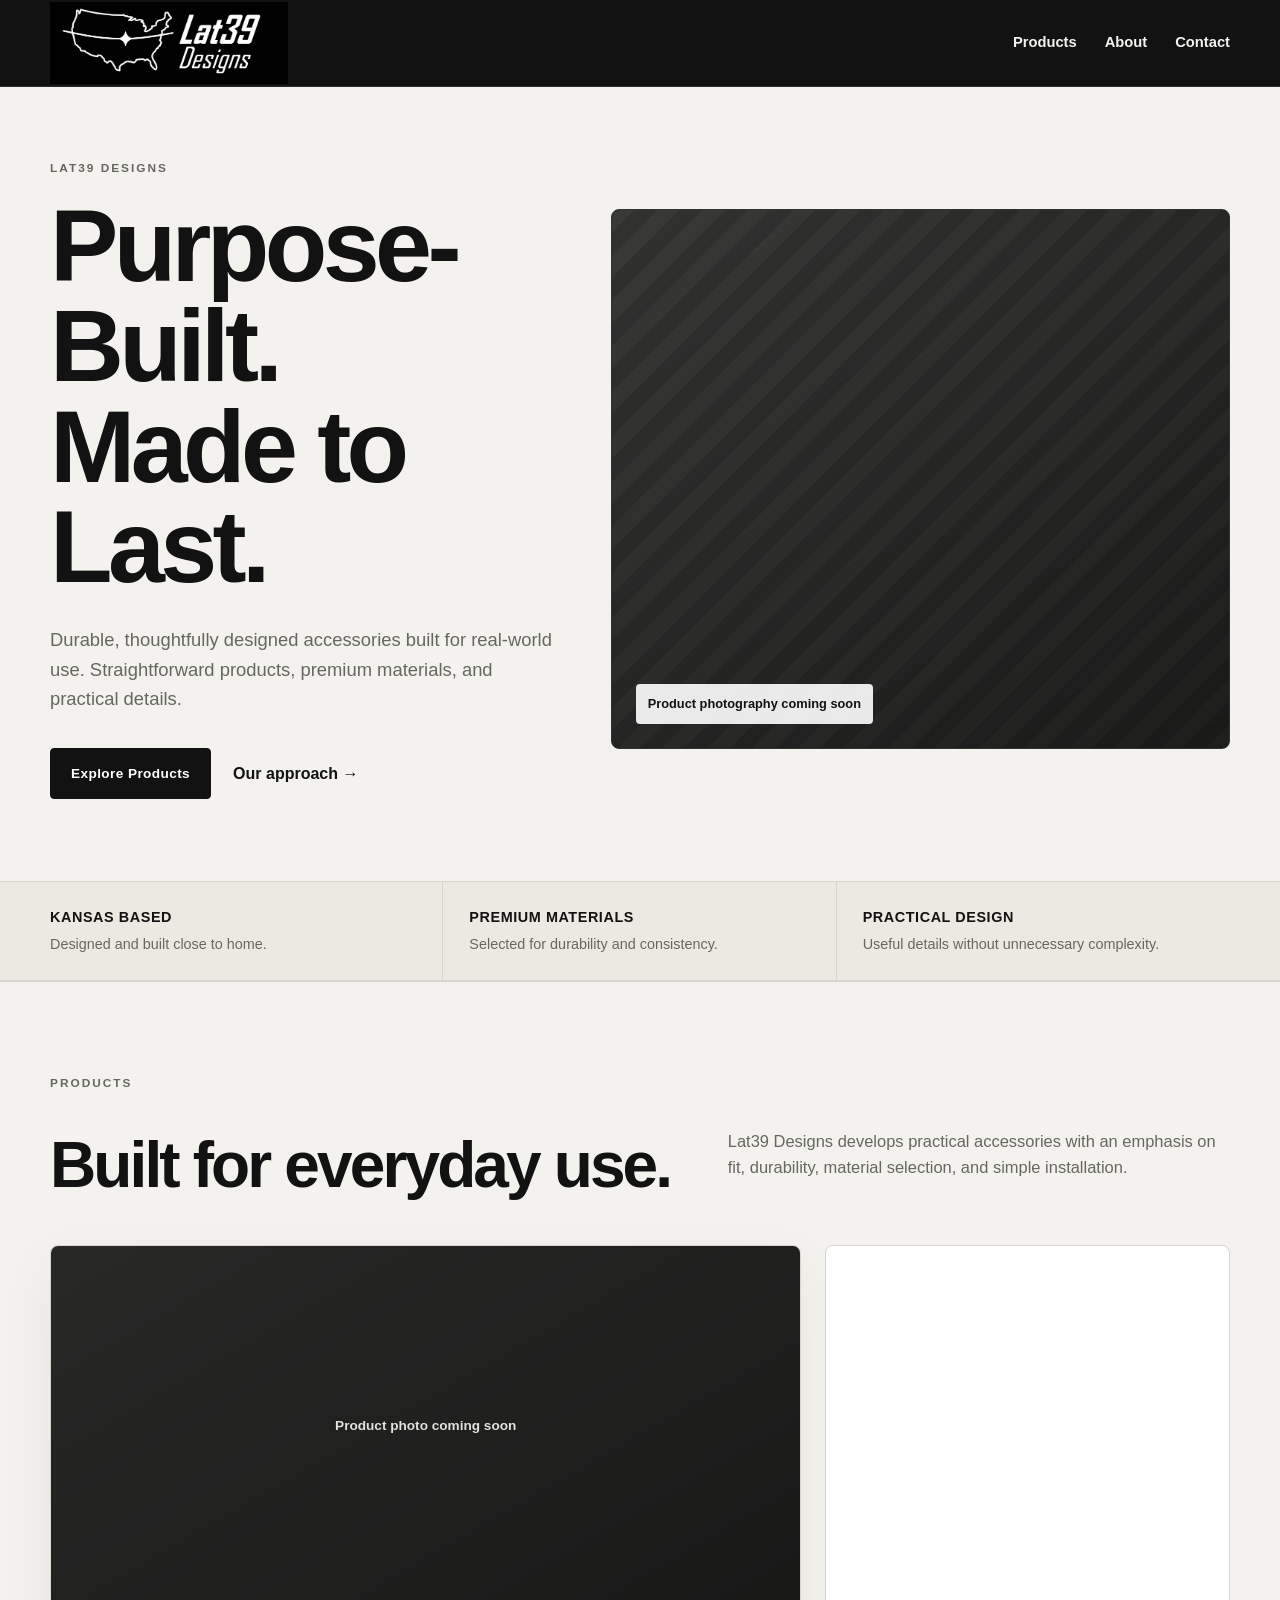
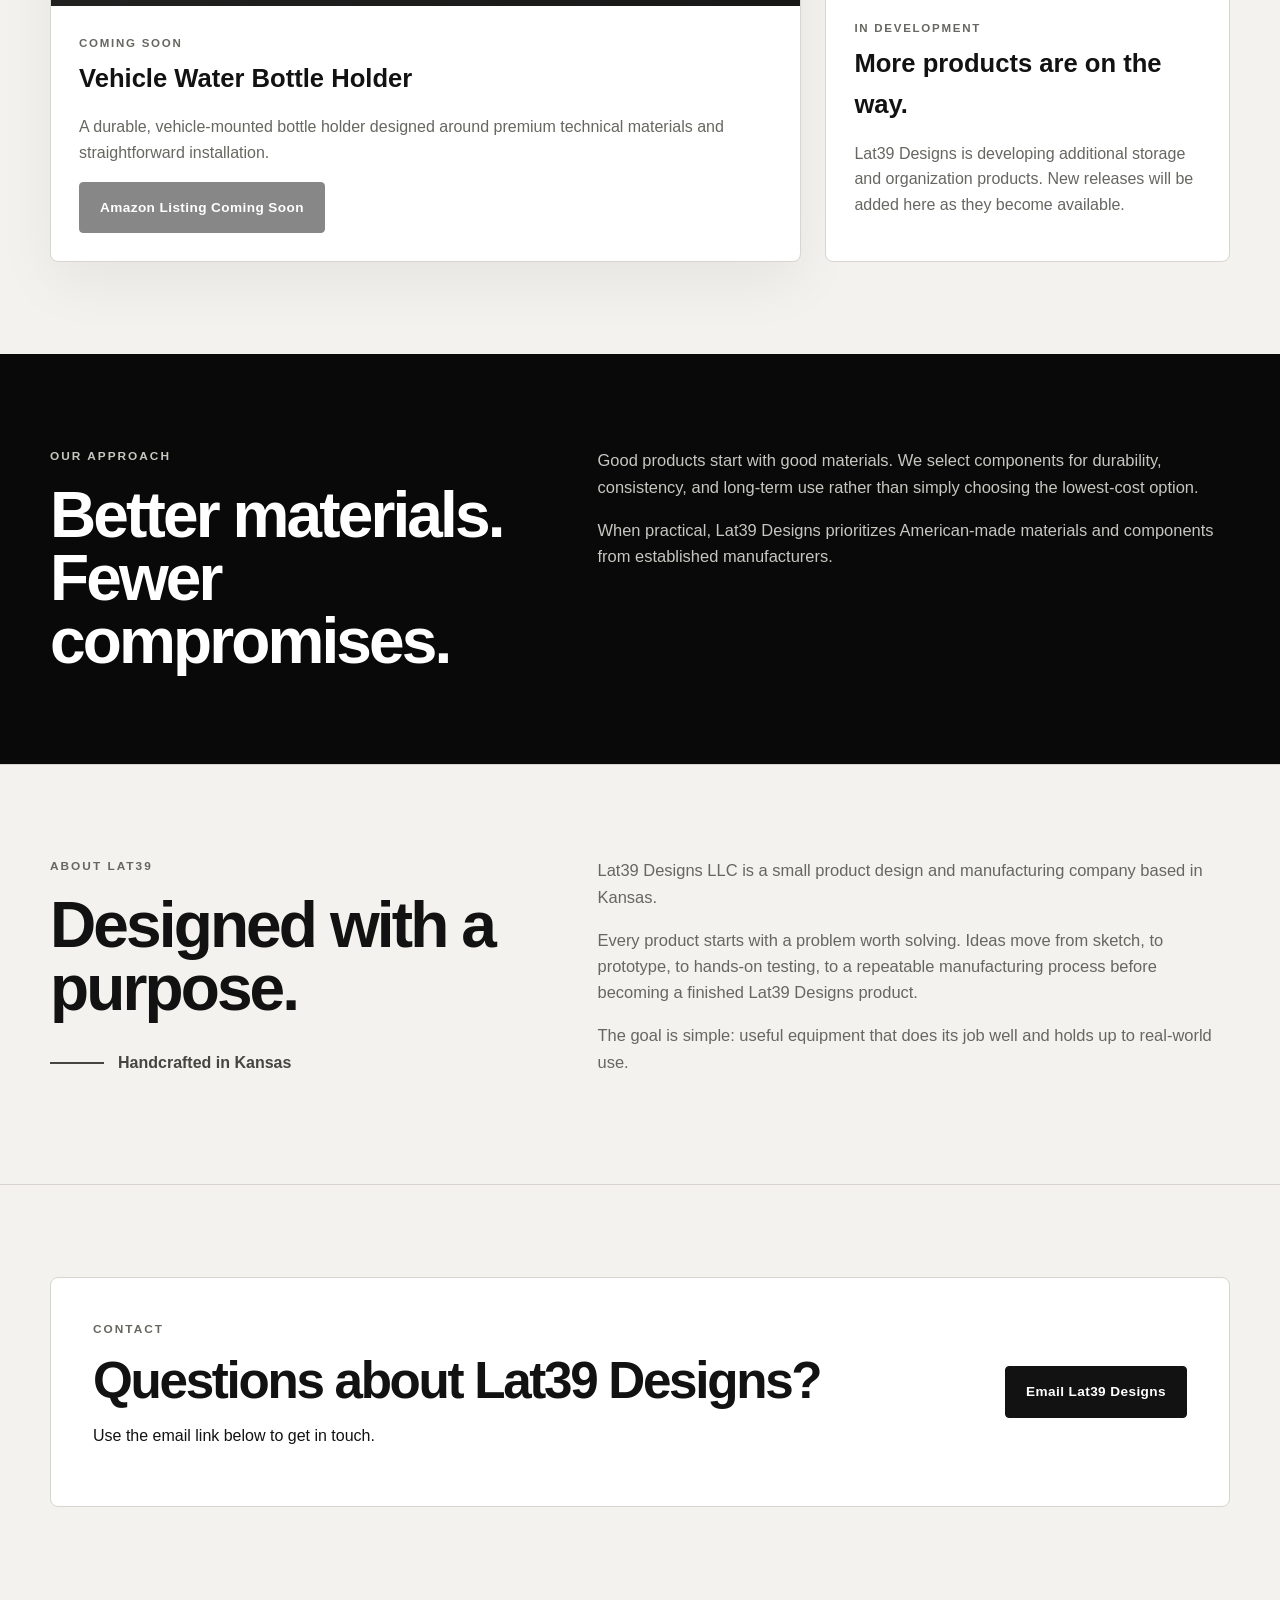
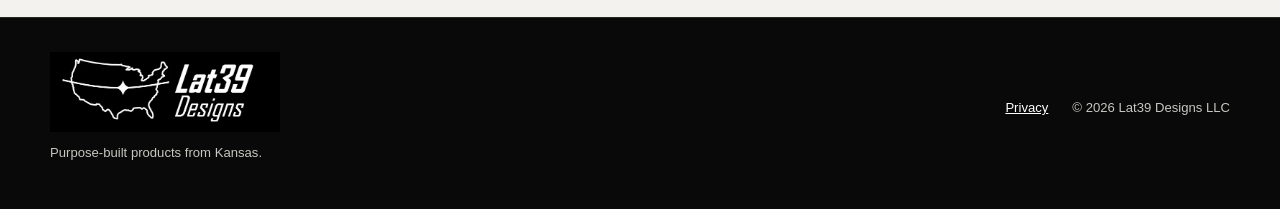
==== previews/pr-1/index.html @ 4779bbb1 "Update preview for PR #1" ====
<!doctype html>
<html lang="en">
<head>
  <meta charset="utf-8">
  <meta name="viewport" content="width=device-width, initial-scale=1">
  <meta name="description" content="Lat39 Designs creates durable, purpose-built accessories handcrafted in Kansas.">
  <title>Lat39 Designs | Purpose-Built. Made to Last.</title>
  <link rel="stylesheet" href="styles.css">
</head>
<body>
  <header class="site-header">
    <div class="wrap header-inner">
      <a class="brand-logo" href="#top" aria-label="Lat39 Designs home">
        <img src="assets/logo-primary-dark.webp" alt="Lat39 Designs">
      </a>
      <nav class="nav" aria-label="Main navigation">
        <a href="#products">Products</a>
        <a href="#about">About</a>
        <a href="#contact">Contact</a>
      </nav>
    </div>
  </header>

  <main id="top">
    <section class="hero">
      <div class="wrap hero-grid">
        <div class="hero-copy">
          <p class="eyebrow">LAT39 DESIGNS</p>
          <h1>Purpose-Built.<br>Made to Last.</h1>
          <p class="lede">Durable, thoughtfully designed accessories built for real-world use. Straightforward products, premium materials, and practical details.</p>
          <div class="hero-actions">
            <a class="button" href="#products">Explore Products</a>
            <a class="text-link" href="#about">Our approach →</a>
          </div>
        </div>
        <div class="hero-panel" aria-label="Future product lifestyle photo">
          <div class="placeholder-label">Product photography coming soon</div>
        </div>
      </div>
    </section>

    <section class="trust-strip">
      <div class="wrap trust-grid">
        <div><strong>Kansas based</strong><span>Designed and built close to home.</span></div>
        <div><strong>Premium materials</strong><span>Selected for durability and consistency.</span></div>
        <div><strong>Practical design</strong><span>Useful details without unnecessary complexity.</span></div>
      </div>
    </section>

    <section class="section" id="products">
      <div class="wrap">
        <p class="eyebrow">PRODUCTS</p>
        <div class="section-heading">
          <h2>Built for everyday use.</h2>
          <p>Lat39 Designs develops practical accessories with an emphasis on fit, durability, material selection, and simple installation.</p>
        </div>

        <div class="product-grid">
          <article class="product-card product-card-main">
            <div class="product-photo"><span>Product photo coming soon</span></div>
            <div class="product-body">
              <p class="product-kicker">COMING SOON</p>
              <h3>Vehicle Water Bottle Holder</h3>
              <p>A durable, vehicle-mounted bottle holder designed around premium technical materials and straightforward installation.</p>
              <span class="button button-disabled" aria-disabled="true">Amazon Listing Coming Soon</span>
            </div>
          </article>

          <article class="product-card future-card">
            <div class="product-body">
              <p class="product-kicker">IN DEVELOPMENT</p>
              <h3>More products are on the way.</h3>
              <p>Lat39 Designs is developing additional storage and organization products. New releases will be added here as they become available.</p>
            </div>
          </article>
        </div>
      </div>
    </section>

    <section class="section section-dark">
      <div class="wrap feature-grid">
        <div>
          <p class="eyebrow eyebrow-light">OUR APPROACH</p>
          <h2>Better materials.<br>Fewer compromises.</h2>
        </div>
        <div class="feature-copy">
          <p>Good products start with good materials. We select components for durability, consistency, and long-term use rather than simply choosing the lowest-cost option.</p>
          <p>When practical, Lat39 Designs prioritizes American-made materials and components from established manufacturers.</p>
        </div>
      </div>
    </section>

    <section class="section" id="about">
      <div class="wrap about-grid">
        <div>
          <p class="eyebrow">ABOUT LAT39</p>
          <h2>Designed with a purpose.</h2>
          <div class="kansas-mark">
            <span class="kansas-line"></span>
            <strong>Handcrafted in Kansas</strong>
          </div>
        </div>
        <div class="about-copy">
          <p>Lat39 Designs LLC is a small product design and manufacturing company based in Kansas.</p>
          <p>Every product starts with a problem worth solving. Ideas move from sketch, to prototype, to hands-on testing, to a repeatable manufacturing process before becoming a finished Lat39 Designs product.</p>
          <p>The goal is simple: useful equipment that does its job well and holds up to real-world use.</p>
        </div>
      </div>
    </section>

    <section class="section contact-section" id="contact">
      <div class="wrap contact-box">
        <div>
          <p class="eyebrow">CONTACT</p>
          <h2>Questions about Lat39 Designs?</h2>
          <p>Use the email link below to get in touch.</p>
        </div>
        <a class="button" href="mailto:info@lat39designs.com">Email Lat39 Designs</a>
      </div>
    </section>
  </main>

  <footer class="site-footer">
    <div class="wrap footer-inner">
      <div class="footer-brand">
        <img src="assets/logo-primary-dark.webp" alt="Lat39 Designs">
        <span>Purpose-built products from Kansas.</span>
      </div>
      <div class="footer-links">
        <a href="privacy.html">Privacy</a>
        <span>&copy; <span id="year"></span> Lat39 Designs LLC</span>
      </div>
    </div>
  </footer>

  <script>document.getElementById("year").textContent = new Date().getFullYear();</script>
</body>
</html>
---- previews/pr-1/styles.css ----
:root {
  --bg: #f3f2ee;
  --surface: #ffffff;
  --ink: #111211;
  --muted: #666760;
  --line: #d7d5ce;
  --dark: #080908;
  --dark-soft: #181917;
  --dark-muted: #c6c7c1;
  --max-width: 1180px;
  --radius: 8px;
}
* { box-sizing: border-box; }
html { scroll-behavior: smooth; }
body {
  margin: 0;
  background: var(--bg);
  color: var(--ink);
  font-family: Arial, Helvetica, sans-serif;
  line-height: 1.6;
}
img { max-width: 100%; display: block; }
a { color: inherit; }
.wrap { width: min(calc(100% - 40px), var(--max-width)); margin: 0 auto; }

.site-header {
  position: sticky;
  top: 0;
  z-index: 20;
  background: rgba(8,9,8,.96);
  border-bottom: 1px solid #292a27;
  backdrop-filter: blur(10px);
}
.header-inner {
  min-height: 86px;
  display: flex;
  align-items: center;
  justify-content: space-between;
  gap: 28px;
}
.brand-logo { display: block; text-decoration: none; }
.brand-logo img {
  width: 238px;
  height: auto;
}
.nav { display: flex; gap: 28px; }
.nav a {
  color: #f4f4f1;
  text-decoration: none;
  font-size: .92rem;
  font-weight: 700;
}
.nav a:hover, .nav a:focus { text-decoration: underline; text-underline-offset: 5px; }

.hero { padding: 72px 0 82px; }
.hero-grid {
  display: grid;
  grid-template-columns: .9fr 1.1fr;
  gap: 54px;
  align-items: center;
}
.eyebrow {
  margin: 0 0 18px;
  font-size: .74rem;
  letter-spacing: .17em;
  font-weight: 900;
  color: var(--muted);
}
.hero h1, .section h2 { margin: 0; line-height: .98; letter-spacing: -.045em; }
.hero h1 { font-size: clamp(3.2rem, 8vw, 6.4rem); }
.lede {
  max-width: 650px;
  margin: 28px 0 34px;
  font-size: 1.15rem;
  color: var(--muted);
}
.hero-actions { display: flex; gap: 22px; align-items: center; flex-wrap: wrap; }
.text-link { font-weight: 800; text-decoration: none; }
.text-link:hover, .text-link:focus { text-decoration: underline; text-underline-offset: 4px; }

.button {
  display: inline-block;
  padding: 14px 20px;
  border: 1px solid var(--ink);
  background: var(--ink);
  color: white;
  text-decoration: none;
  font-size: .85rem;
  font-weight: 800;
  letter-spacing: .03em;
  border-radius: 4px;
}
.button:hover, .button:focus { opacity: .86; }
.button-disabled { cursor: default; opacity: .5; }

.hero-panel {
  min-height: 540px;
  border-radius: var(--radius);
  border: 1px solid #31322f;
  background:
    linear-gradient(145deg, rgba(255,255,255,.04), rgba(0,0,0,.4)),
    repeating-linear-gradient(135deg,#31322f 0,#31322f 16px,#292a28 16px,#292a28 32px);
  display: flex;
  align-items: end;
  padding: 24px;
}
.placeholder-label {
  display: inline-block;
  background: rgba(255,255,255,.9);
  padding: 10px 12px;
  border-radius: 4px;
  font-size: .8rem;
  font-weight: 700;
}

.trust-strip { border-top: 1px solid var(--line); border-bottom: 1px solid var(--line); background: #ebe9e2; }
.trust-grid { display: grid; grid-template-columns: repeat(3,1fr); }
.trust-grid > div { padding: 24px 26px; border-right: 1px solid var(--line); }
.trust-grid > div:first-child { padding-left: 0; }
.trust-grid > div:last-child { border-right: 0; }
.trust-grid strong, .trust-grid span { display: block; }
.trust-grid strong { font-size: .9rem; letter-spacing: .04em; text-transform: uppercase; }
.trust-grid span { color: var(--muted); font-size: .9rem; margin-top: 4px; }

.section { padding: 92px 0; border-top: 1px solid var(--line); }
.section-heading {
  display: grid;
  grid-template-columns: 1fr .8fr;
  gap: 50px;
  align-items: end;
  margin-bottom: 48px;
}
.section h2 { font-size: clamp(2.4rem, 5vw, 4.4rem); }
.section-heading p, .about-copy, .feature-copy { color: var(--muted); font-size: 1.03rem; }

.product-grid { display: grid; grid-template-columns: 1.3fr .7fr; gap: 24px; }
.product-card {
  overflow: hidden;
  border: 1px solid var(--line);
  border-radius: var(--radius);
  background: var(--surface);
}
.product-card-main { box-shadow: 0 20px 60px rgba(0,0,0,.06); }
.product-photo {
  min-height: 360px;
  display: grid;
  place-items: center;
  color: #e1e1dd;
  font-size: .85rem;
  font-weight: 700;
  background: linear-gradient(150deg, rgba(255,255,255,.02), rgba(0,0,0,.35)), #242523;
}
.product-body { padding: 28px; }
.product-body h3 { margin: 5px 0 12px; font-size: 1.6rem; }
.product-body p { color: var(--muted); }
.product-kicker { margin: 0 !important; font-size: .72rem; letter-spacing: .15em; font-weight: 900; }
.future-card { min-height: 100%; display: flex; align-items: end; }

.section-dark { background: var(--dark); color: #fff; border-color: var(--dark); }
.feature-grid, .about-grid { display: grid; grid-template-columns: .85fr 1.15fr; gap: 80px; }
.eyebrow-light, .section-dark .feature-copy { color: var(--dark-muted); }
.feature-copy p:first-child, .about-copy p:first-child { margin-top: 0; }

.kansas-mark { margin-top: 30px; display: flex; align-items: center; gap: 14px; color: #454640; }
.kansas-line { display: inline-block; width: 54px; height: 2px; background: #454640; }

.contact-section { padding-bottom: 110px; }
.contact-box {
  border: 1px solid var(--line);
  border-radius: var(--radius);
  padding: 42px;
  background: var(--surface);
  display: flex;
  align-items: center;
  justify-content: space-between;
  gap: 36px;
}
.contact-box h2 { font-size: clamp(2rem, 4vw, 3.4rem); }

.site-footer { background: var(--dark); color: #fff; border-top: 1px solid #292a27; padding: 34px 0 46px; }
.footer-inner { display: flex; justify-content: space-between; gap: 30px; font-size: .82rem; color: var(--dark-muted); }
.footer-brand { display: flex; flex-direction: column; gap: 10px; }
.footer-brand img { width: 230px; height: auto; }
.footer-links { display: flex; align-items: center; gap: 24px; }
.footer-links a { color: #fff; }

@media (max-width: 780px) {
  .wrap { width: min(calc(100% - 28px), var(--max-width)); }
  .header-inner { min-height: 72px; }
  .brand-logo img { width: 190px; }
  .nav { gap: 14px; }
  .nav a { font-size: .8rem; }
  .hero { padding: 44px 0 58px; }
  .hero-grid, .section-heading, .product-grid, .feature-grid, .about-grid, .trust-grid { grid-template-columns: 1fr; }
  .hero-grid, .section-heading, .feature-grid, .about-grid { gap: 32px; }
  .hero-panel { min-height: 350px; }
  .trust-grid > div { border-right: 0; border-bottom: 1px solid var(--line); padding: 18px 0; }
  .trust-grid > div:last-child { border-bottom: 0; }
  .section { padding: 64px 0; }
  .contact-box, .footer-inner { align-items: flex-start; flex-direction: column; }
  .footer-links { flex-wrap: wrap; }
}
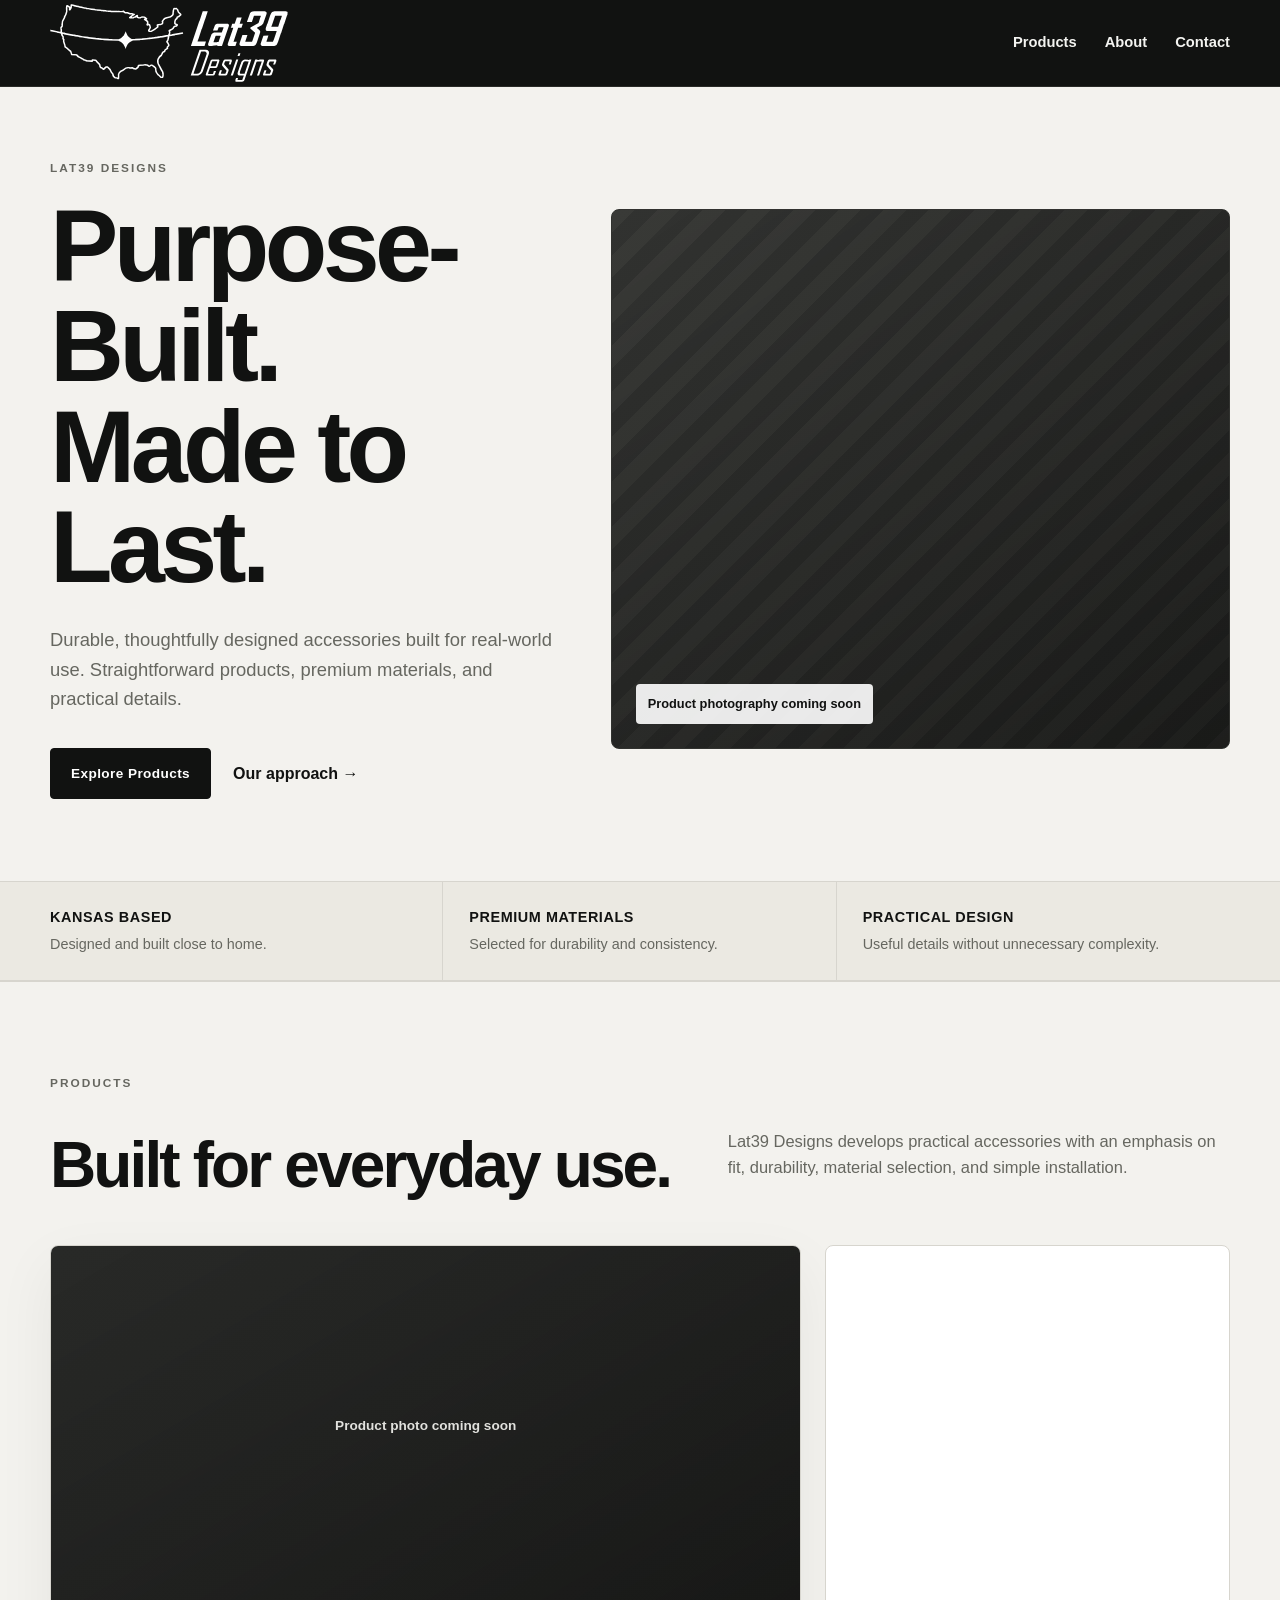
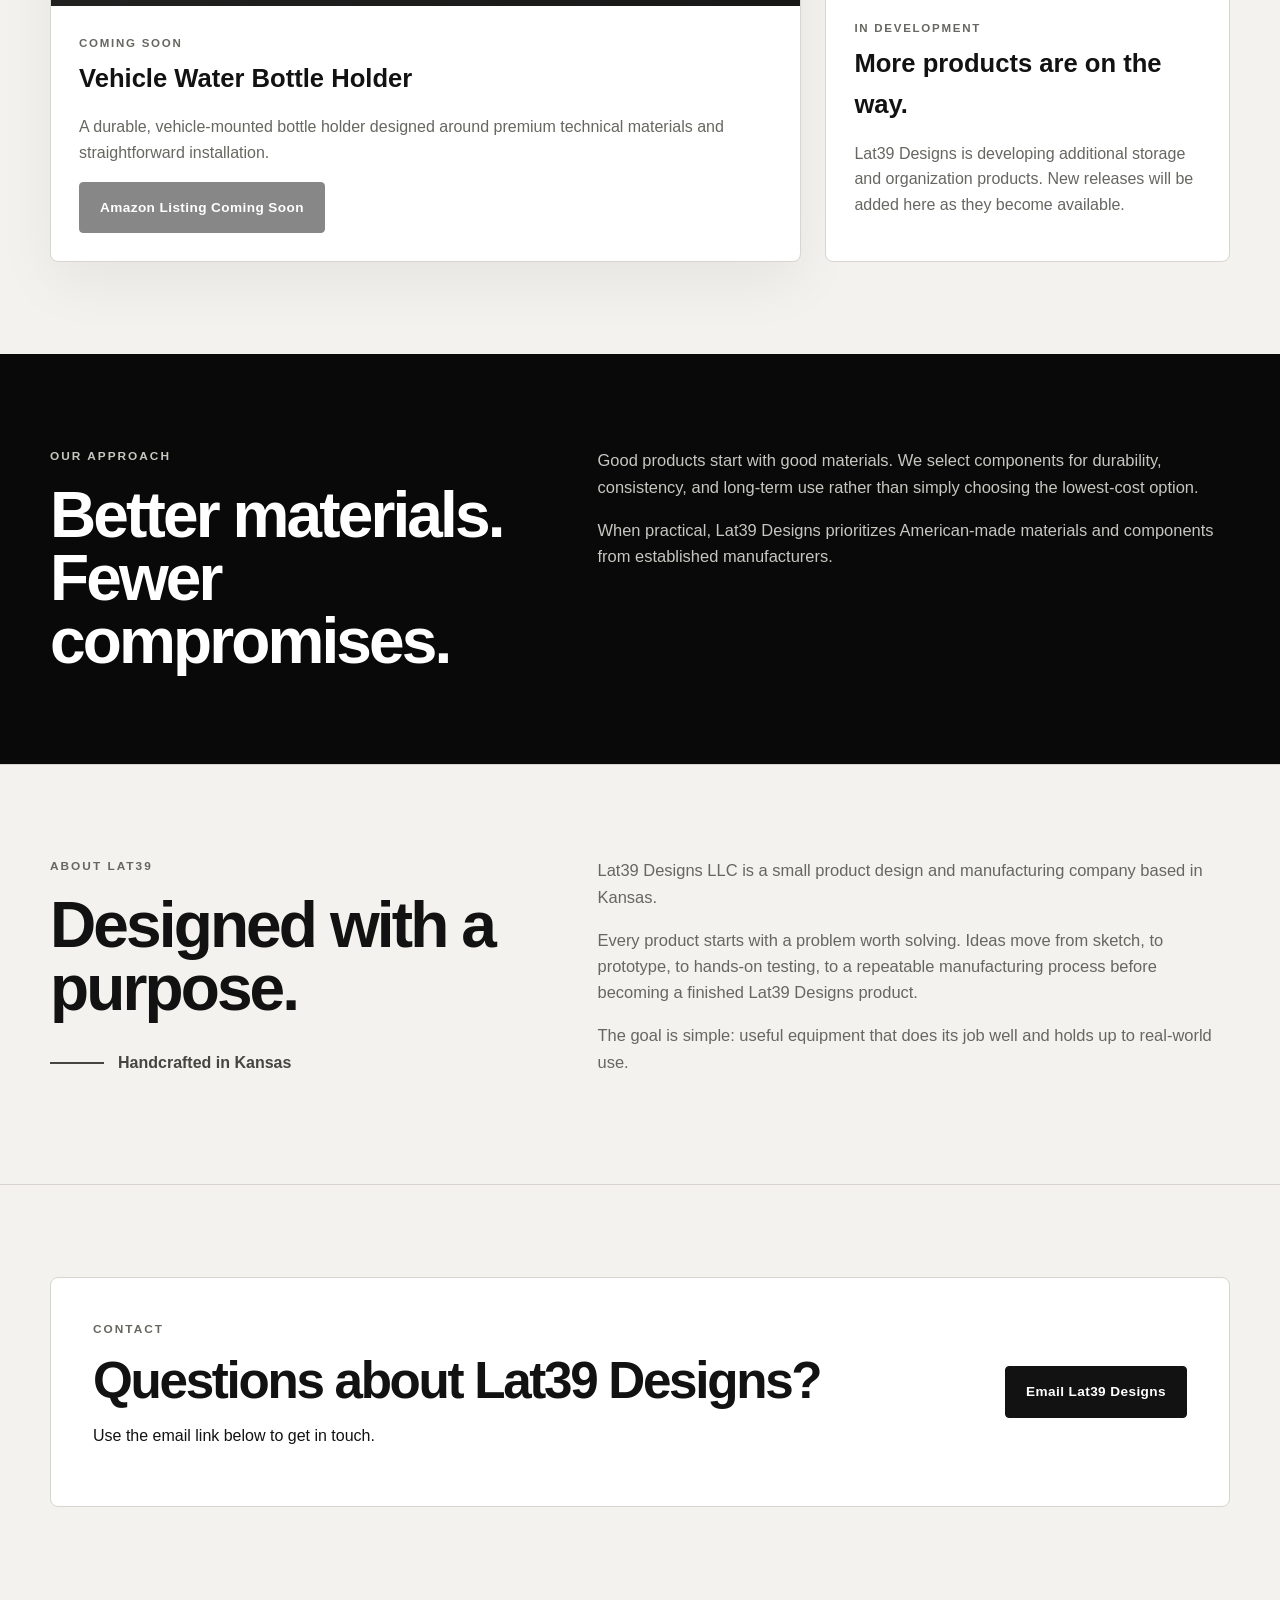
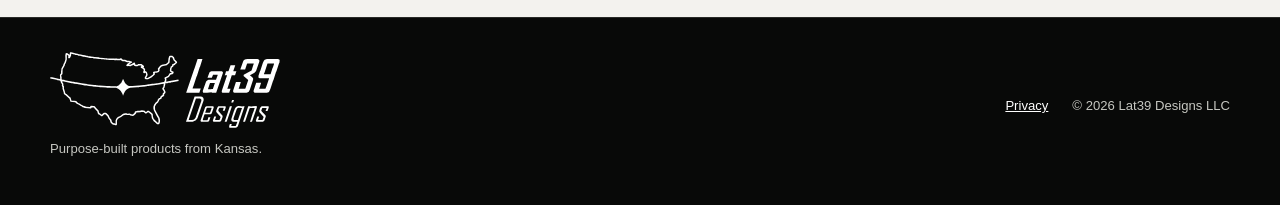
==== commit 82b43424: "Update preview for PR #1" ====
--- a/previews/pr-1/index.html
+++ b/previews/pr-1/index.html
@@ -11,7 +11,7 @@
   <header class="site-header">
     <div class="wrap header-inner">
       <a class="brand-logo" href="#top" aria-label="Lat39 Designs home">
-        <img src="assets/logo-primary-dark.webp" alt="Lat39 Designs">
+        <img src="assets/lat39-logo-white.svg" alt="Lat39 Designs">
       </a>
       <nav class="nav" aria-label="Main navigation">
         <a href="#products">Products</a>
@@ -123,7 +123,7 @@
   <footer class="site-footer">
     <div class="wrap footer-inner">
       <div class="footer-brand">
-        <img src="assets/logo-primary-dark.webp" alt="Lat39 Designs">
+        <img src="assets/lat39-logo-white.svg" alt="Lat39 Designs">
         <span>Purpose-built products from Kansas.</span>
       </div>
       <div class="footer-links">
